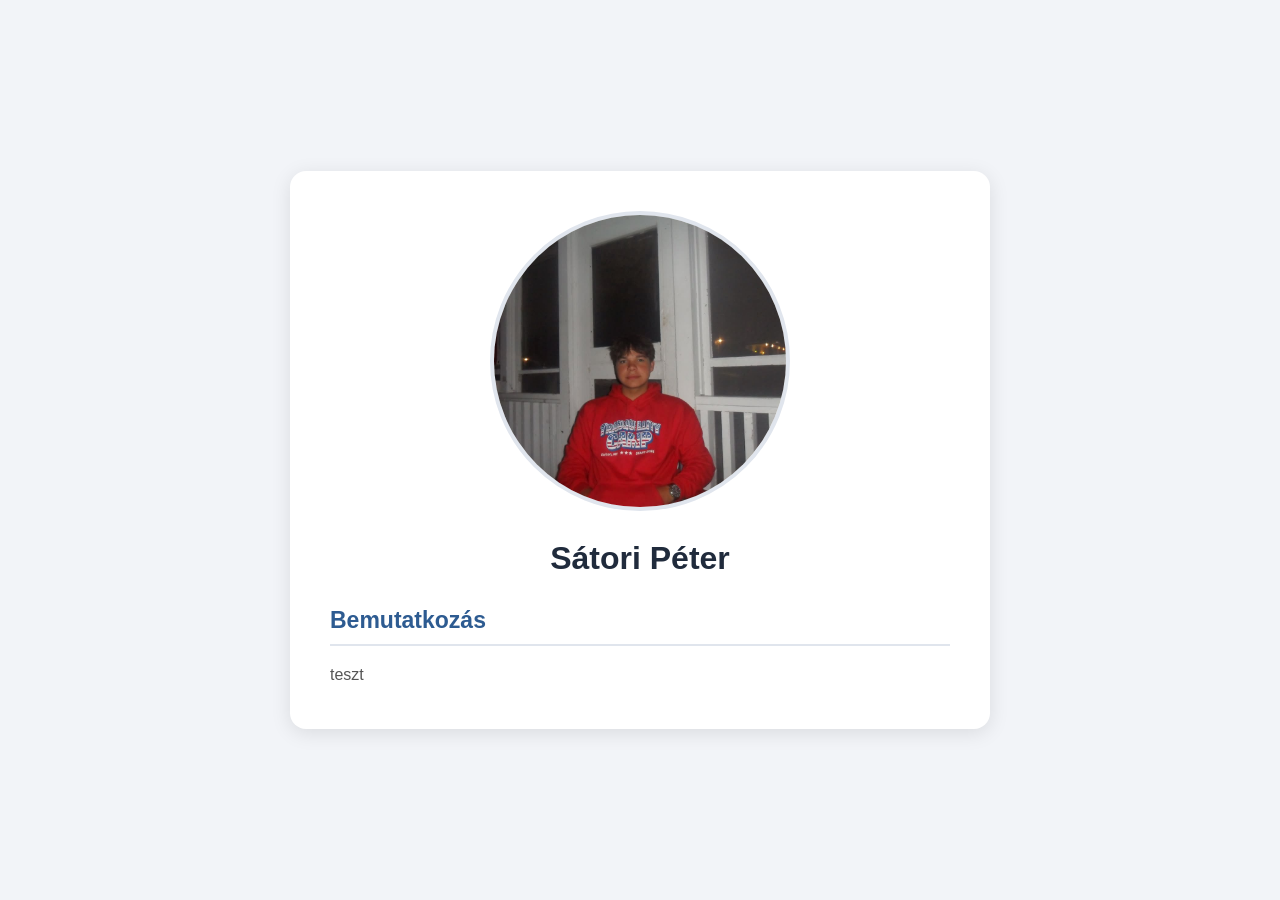
==== bemutatzkozas/index.html @ 8d5e491f "Add files via upload" ====
<!DOCTYPE html>
<html lang="hu">
<head>
    <meta charset="UTF-8">
    <meta name="viewport" content="width=device-width, initial-scale=1.0">
    <title>Bemutatkozás</title>

    <link rel="stylesheet" href="style.css">
</head>
<body>

    <main class="profile-container">
        <div class="profile-image">
            <img src="profilkep.jpg" alt="Profilkép">
        </div>

        <h1>Sátori Péter</h1>

        <section class="introduction">
            <h2>Bemutatkozás</h2>
            <p>
                teszt
            </p>
        </section>
    </main>
</body>
</html>
---- bemutatzkozas/style.css ----
* {
    margin: 0;
    padding: 0;
    box-sizing: border-box;
}

body {
    font-family: Arial, sans-serif;
    background-color: #f2f4f8;
    color: #333;
    min-height: 100vh;

    display: flex;
    justify-content: center;
    align-items: center;

    padding: 30px;
}

.profile-container {
    background-color: white;
    width: 100%;
    max-width: 700px;
    padding: 40px;
    border-radius: 16px;
    text-align: center;

    box-shadow: 0 4px 20px rgba(0, 0, 0, 0.1);
}

.profile-image {
    margin-bottom: 25px;
}

.profile-image img {
    width: 300px;
    height: 300px;
    object-fit: cover;
    border-radius: 50%;
    border: 4px solid #e0e5ed;
}

h1 {
    font-size: 32px;
    margin-bottom: 30px;
    color: #202b3c;
}

.introduction {
    text-align: left;
    margin-top: 20px;
}

.introduction h2 {
    font-size: 23px;
    color: #2d5b91;
    margin-bottom: 15px;
    border-bottom: 2px solid #e0e5ed;
    padding-bottom: 10px;
}

.introduction p {
    font-size: 16px;
    line-height: 1.8;
    color: #555;
}

@media (max-width: 600px) {
    .profile-container {
        padding: 25px;
    }

    h1 {
        font-size: 26px;
    }

    .profile-image img {
        width: 140px;
        height: 140px;
    }
}
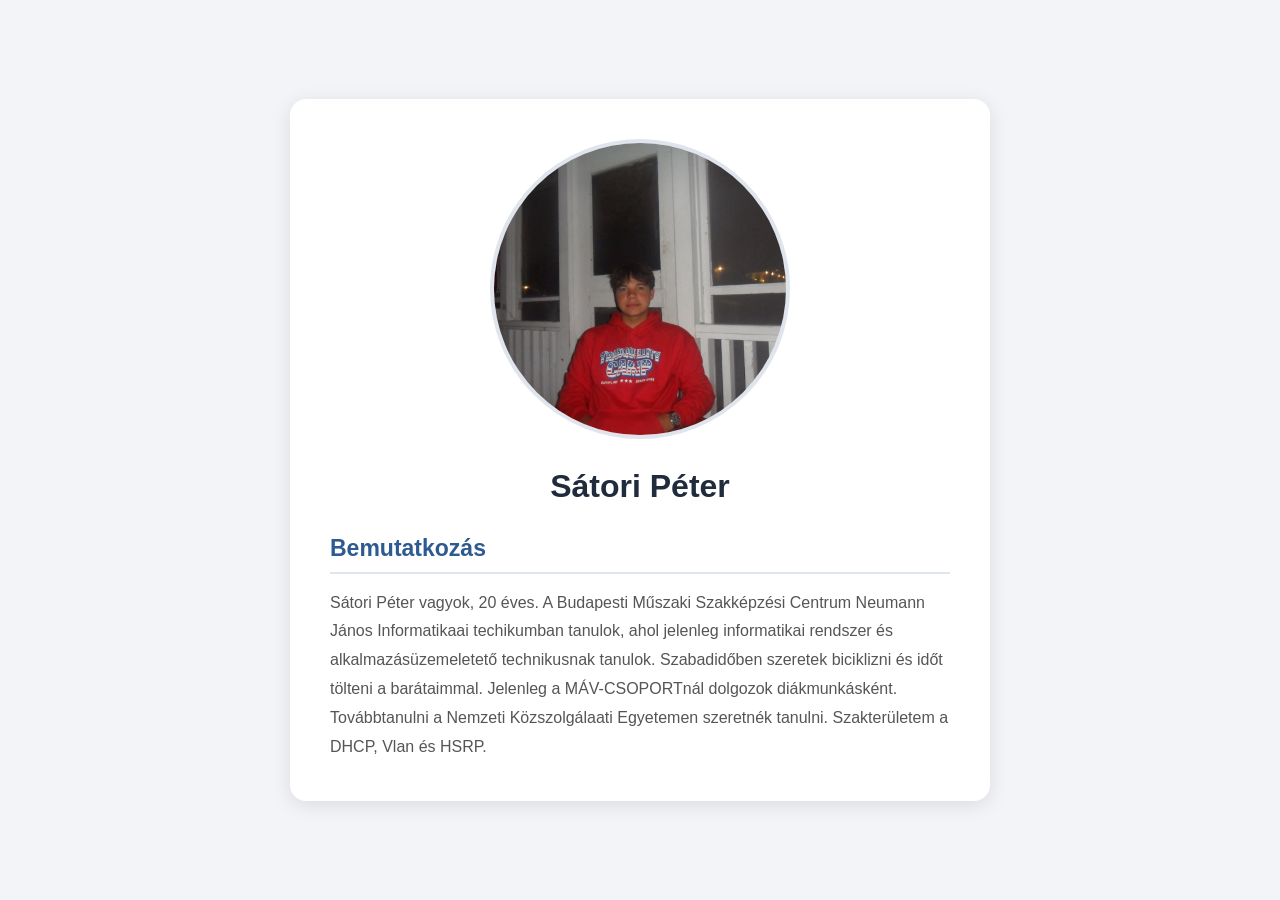
==== commit e9f47f83: "Add files via upload" ====
--- a/bemutatzkozas/index.html
+++ b/bemutatzkozas/index.html
@@ -19,7 +19,7 @@
         <section class="introduction">
             <h2>Bemutatkozás</h2>
             <p>
-                teszt
+                Sátori Péter vagyok, 20 éves. A Budapesti Műszaki Szakképzési Centrum Neumann János Informatikaai techikumban tanulok, ahol jelenleg informatikai rendszer és alkalmazásüzemeletető technikusnak tanulok. Szabadidőben szeretek biciklizni és időt tölteni a barátaimmal. Jelenleg a MÁV-CSOPORTnál dolgozok diákmunkásként. Továbbtanulni a Nemzeti Közszolgálaati Egyetemen szeretnék tanulni. Szakterületem a DHCP, Vlan és HSRP.
             </p>
         </section>
     </main>
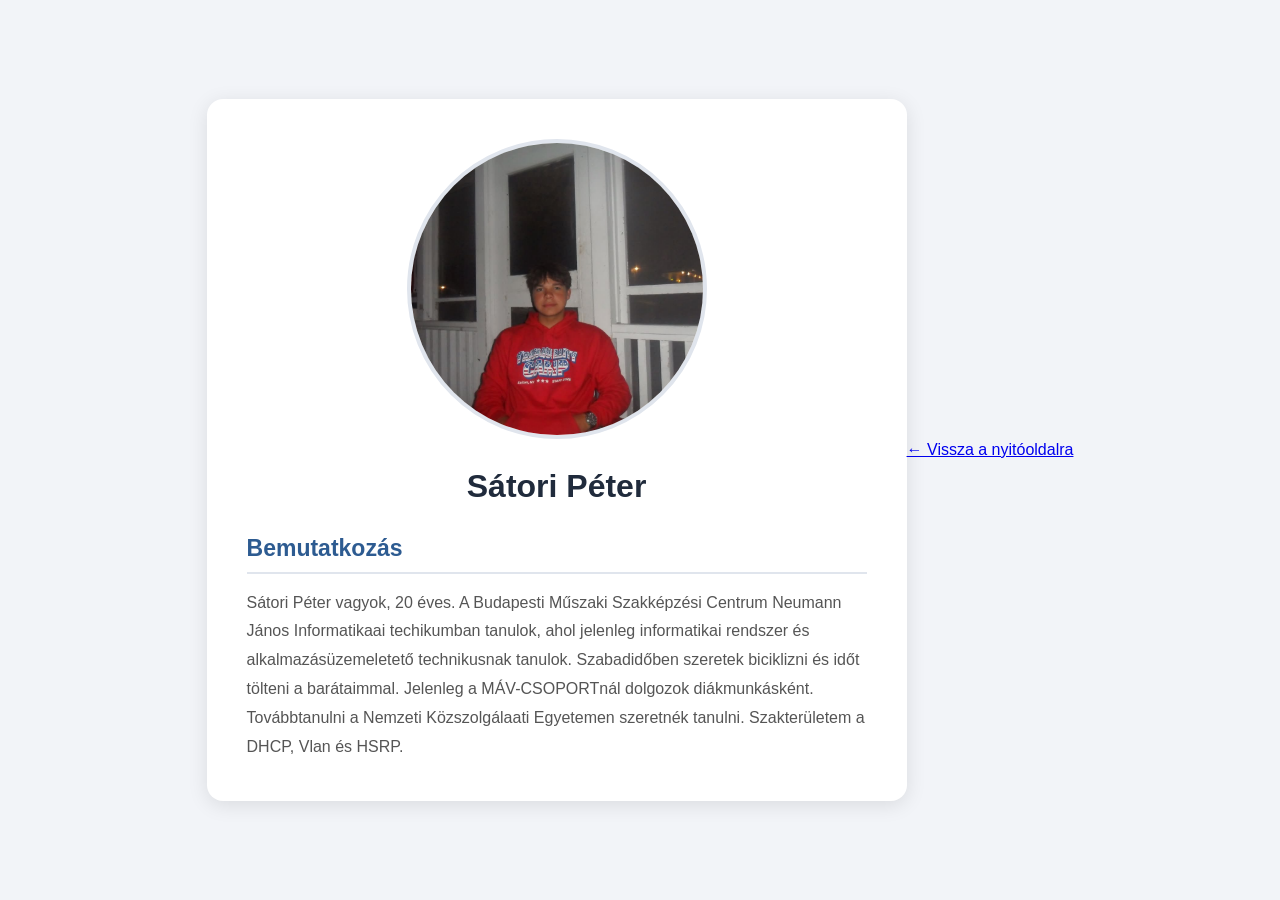
==== commit dd5ae378: "peta gomb" ====
--- a/bemutatzkozas/index.html
+++ b/bemutatzkozas/index.html
@@ -23,5 +23,8 @@
             </p>
         </section>
     </main>
+    <footer>
+        <a href="main.html">&larr; Vissza a nyitóoldalra</a>
+    </footer>
 </body>
 </html>
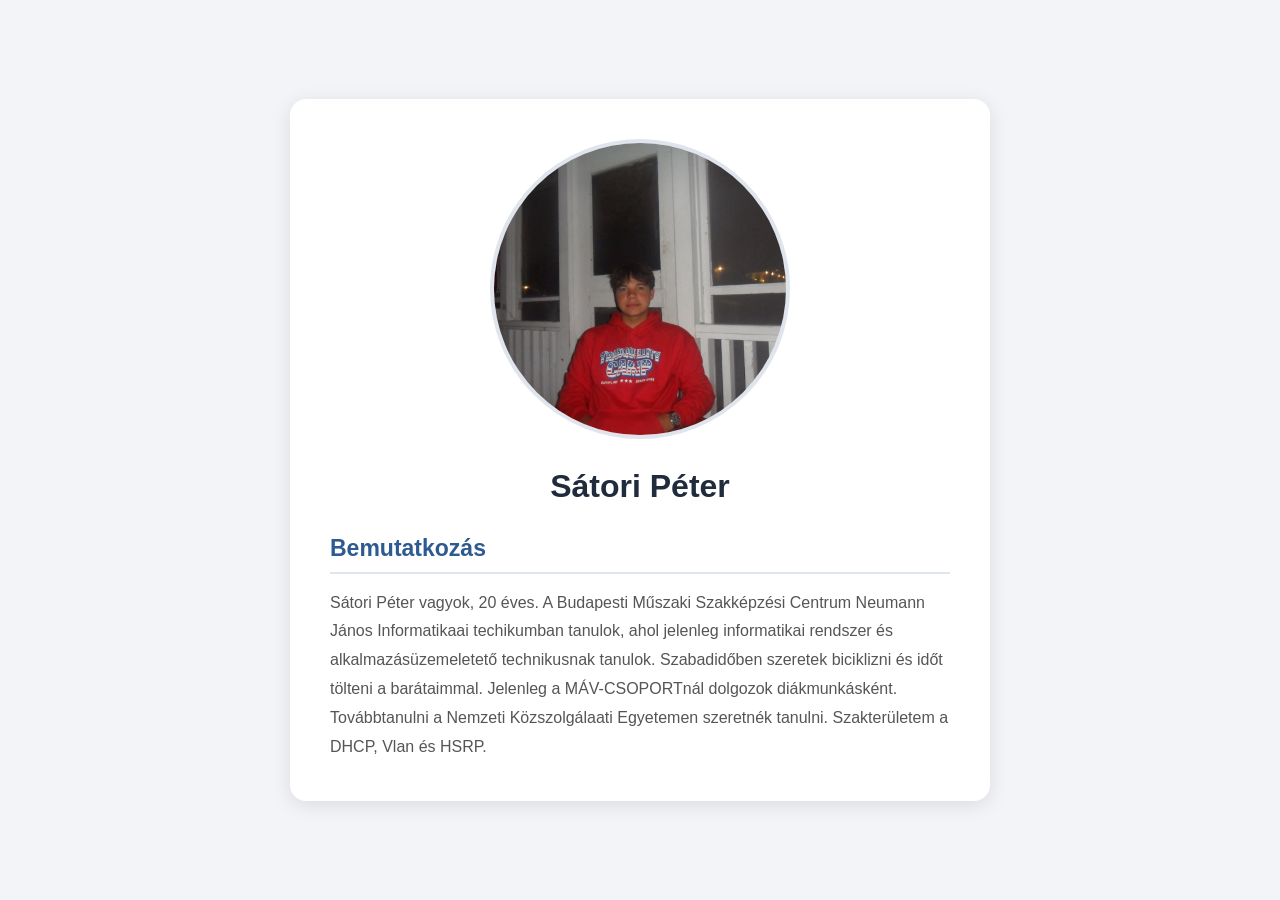
==== commit ac6df8de: "finale" ====
--- a/bemutatzkozas/index.html
+++ b/bemutatzkozas/index.html
@@ -23,8 +23,6 @@
             </p>
         </section>
     </main>
-    <footer>
-        <a href="main.html">&larr; Vissza a nyitóoldalra</a>
-    </footer>
+    
 </body>
 </html>
